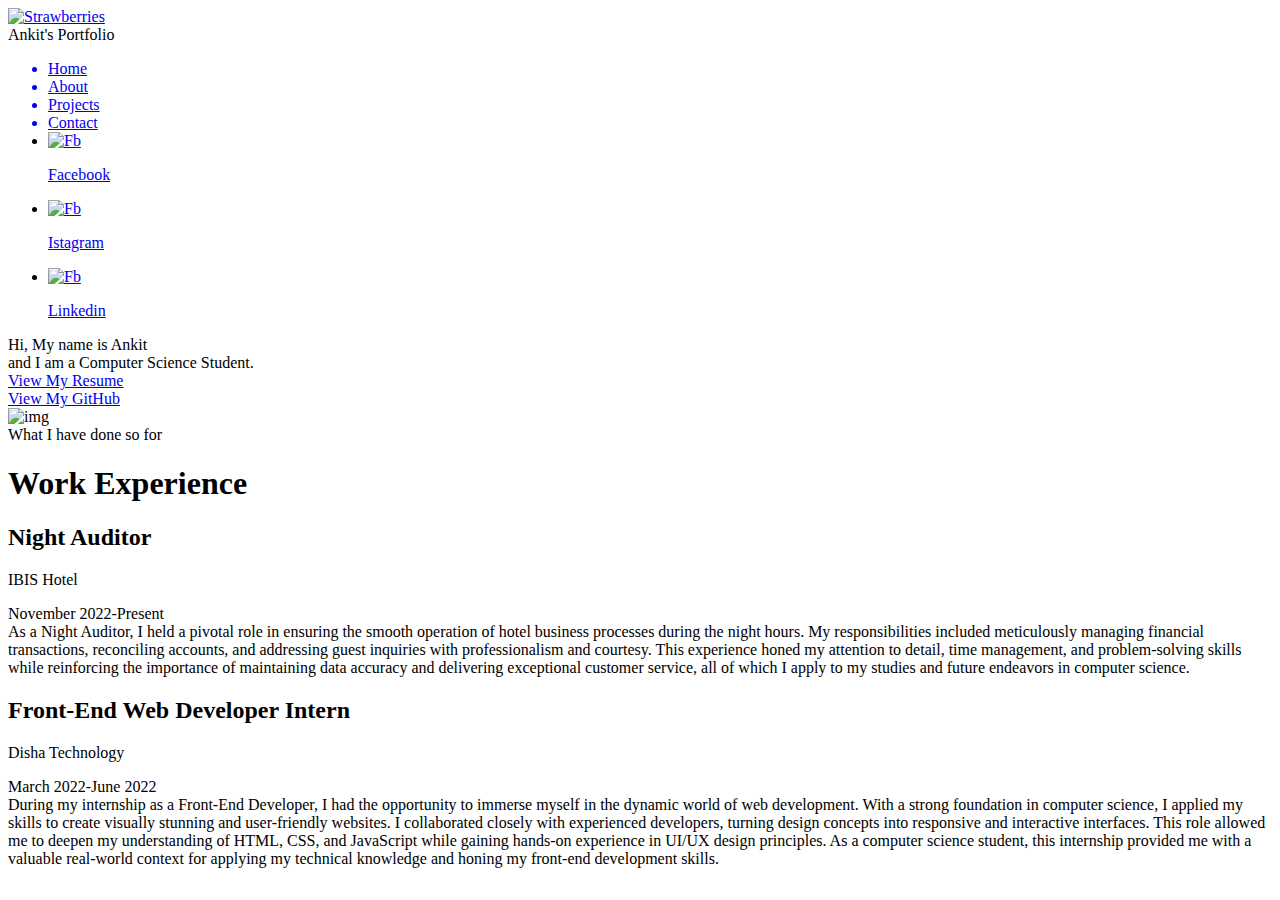
==== index.html @ 0982bad2 "added index.html" ====
<!DOCTYPE html>
<html lang="en">

<head>
    <meta charset="UTF-8">
    <meta name="viewport" content="width=device-width, initial-scale=1.0">
    <title>AnkitPortofolio</title>
    <link rel="preconnect" href="https://fonts.googleapis.com">
    <link rel="preconnect" href="https://fonts.gstatic.com" crossorigin>
    <link href="https://fonts.googleapis.com/css2?family=Poppins:wght@400;700&display=swap" rel="stylesheet">
    <link rel="stylesheet" href="index.css">
</head>

<body>
    <header>
        <nav>
            <a href="http://">
                <div id="logo">
                    <img src="AnkitatUni.jpg" alt="Strawberries">
                </div>
            </a>
            <div class="left">
                Ankit's Portfolio
            </div>
            <div class="right">
                <ul>
                    <a href="index.html">
                        <li>Home</li>
                    </a>
                    <a href="About.html">
                        <li>About</li>
                    </a>
                    <a href="projects.html">
                        <li>Projects</li>
                    </a>
                    <a href="contact.html">
                        <li>Contact</li>
                    </a>
                    <li class="Fb"><a href="https://www.facebook.com/ankit.blahara.1" target="_blank"><img
                                src="https://cdn-icons-png.flaticon.com/512/2335/2335286.png" alt="Fb" height="30px"
                                width="40px">
                            <p class="f">Facebook</p>
                        </a></li>
                    <li class="Insta"><a href="https://www.instagram.com/balharaankit27/" target="_blank"><img
                                src="https://upload.wikimedia.org/wikipedia/commons/9/95/Instagram_logo_2022.svg"
                                alt="Fb" height="30px" width="40px">
                            <p class="f">Istagram</p>
                        </a></li>
                        <li class="Insta"><a href="https://www.linkedin.com/in/ankit-balhara-8013b8228/" target="_blank"><img
                            src="linkden.png.png"
                            alt="Fb" height="30px" width="40px">
                        <p class="f">Linkedin</p>
                    </a></li>
                </ul>
            </div>
        </nav>
    </header>

    <main>
        <section class="firstsection">
            <div class="leftsection">
                Hi, My name is <span class="col">Ankit</span>
                <div>and I am a Computer Science Student.</div>
                <span id="element"></span>
                <div class="but">
                <a href="AnkitCV.pdf" target="_blank"><div class="resume">
                    View My Resume
                </div></a>

                <a href="https://github.com/" target="_blank"><div class="resume">
                    View My GitHub
                </div></a>
            </div>
            </div>
            <div class="rightsection">
                <img src="png.1.png" alt="img">
            </div>
        </section>
        
        <div class="bigger">
        <section class="secondsection">
            <span class="text-grey">
                What I have done so for
            </span>
            <h1>Work Experience</h1>
            <div class="Ibis">
                <h2>Night Auditor</h2>
                <p>IBIS Hotel</p>
                November 2022-Present
                <div class="hoteldis">As a Night Auditor, I held a pivotal role in ensuring the smooth operation of hotel business processes during the night hours. My responsibilities included meticulously managing financial transactions, reconciling accounts, and addressing guest inquiries with professionalism and courtesy. This experience honed my attention to detail, time management, and problem-solving skills while reinforcing the importance of maintaining data accuracy and delivering exceptional customer service, all of which I apply to my studies and future endeavors in computer science.</div>
            </div>

            <div class="Disha">
                <h2>Front-End Web Developer Intern</h2>
                <p>Disha Technology</p>
                March 2022-June 2022
                <div class="dishadis">During my internship as a Front-End Developer, I had the opportunity to immerse myself in the dynamic world of web development. With a strong foundation in computer science, I applied my skills to create visually stunning and user-friendly websites. I collaborated closely with experienced developers, turning design concepts into responsive and interactive interfaces. This role allowed me to deepen my understanding of HTML, CSS, and JavaScript while gaining hands-on experience in UI/UX design principles. As a computer science student, this internship provided me with a valuable real-world context for applying my technical knowledge and honing my front-end development skills.</div>
            </div>
        </section>
    </div>
    </main>
    <script src="https://unpkg.com/typed.js@2.0.16/dist/typed.umd.js"></script>
    <script>
        var typed = new Typed('#element', {
            strings: ['A Passinate Web Developer.', 'Excellent Coder.', 'And Most Importantly a Good Learner.'],
            typeSpeed: 50,
        });
    </script>
</body>

</html>
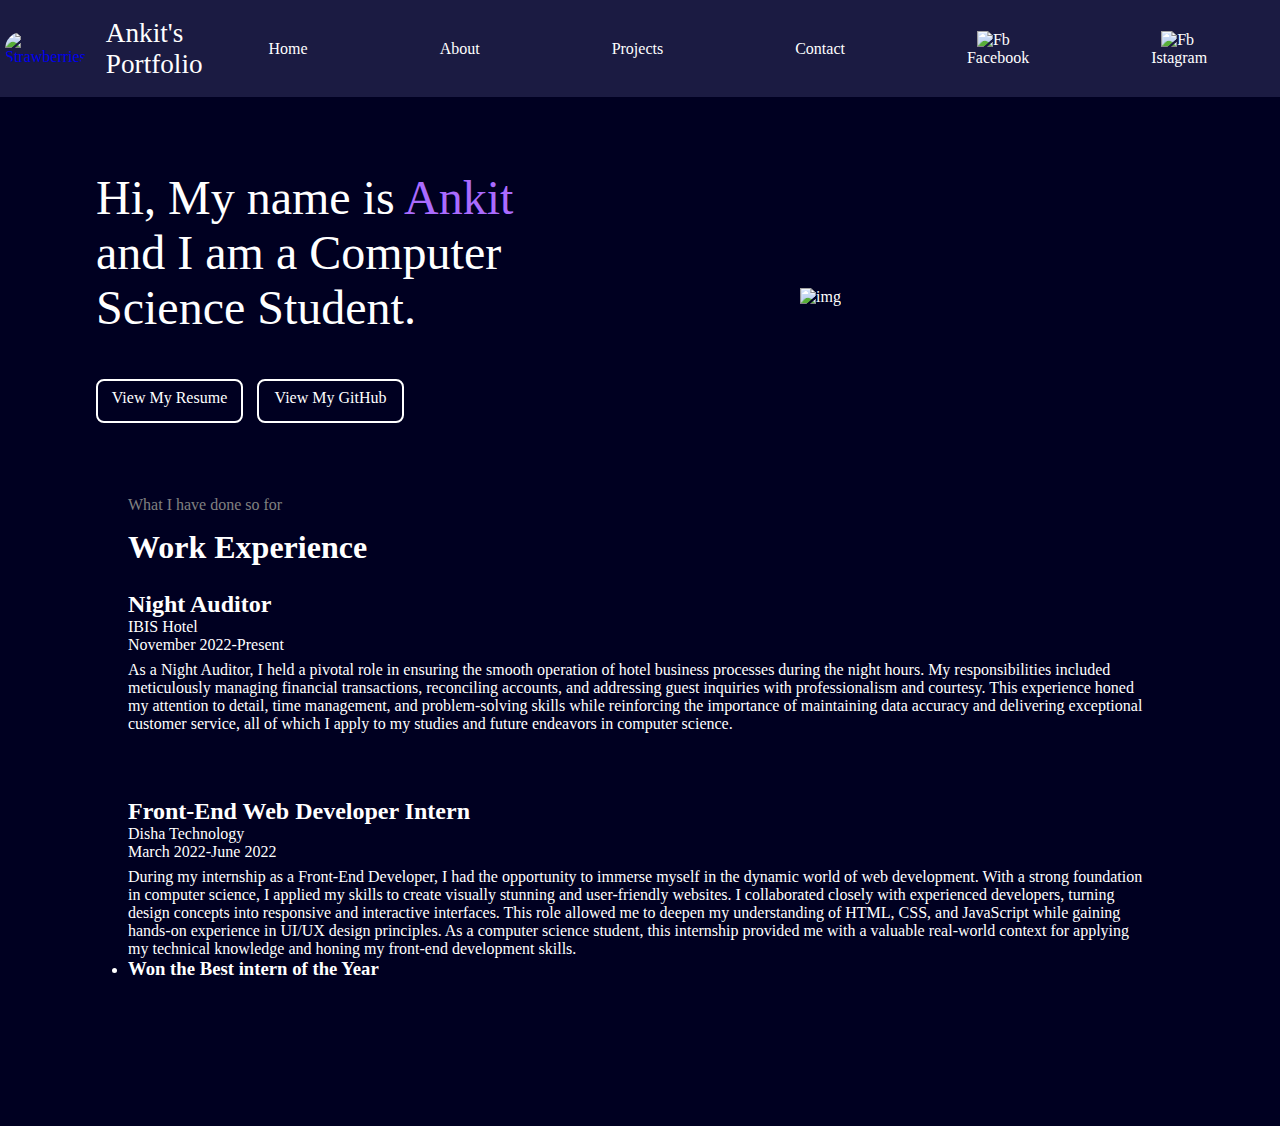
==== commit 4b003148: "Update index.html" ====
--- a/index.html
+++ b/index.html
@@ -95,6 +95,9 @@
                 <p>Disha Technology</p>
                 March 2022-June 2022
                 <div class="dishadis">During my internship as a Front-End Developer, I had the opportunity to immerse myself in the dynamic world of web development. With a strong foundation in computer science, I applied my skills to create visually stunning and user-friendly websites. I collaborated closely with experienced developers, turning design concepts into responsive and interactive interfaces. This role allowed me to deepen my understanding of HTML, CSS, and JavaScript while gaining hands-on experience in UI/UX design principles. As a computer science student, this internship provided me with a valuable real-world context for applying my technical knowledge and honing my front-end development skills.</div>
+                 <ul>
+                    <li><h3> Won the Best intern of the Year</h3></li>
+                </ul>
             </div>
         </section>
     </div>
@@ -108,4 +111,4 @@
     </script>
 </body>
 
-</html>+</html>
--- a/index.css
+++ b/index.css
@@ -0,0 +1,175 @@
+* {
+    margin: 0;
+    padding: 0;
+}
+
+body {
+    background-color: rgb(0, 0, 33);
+    color: white;
+}
+
+nav {
+    display: flex;
+    align-items: center;
+    justify-content: space-around;
+    height: 97px;
+    background-color: rgb(27, 27, 66);
+}
+
+nav ul {
+    display: flex;
+    justify-content: center;
+    align-items: center;
+}
+
+nav ul li {
+    list-style: none;
+    margin: 0px 33px 0px 33px;
+    padding: 0px 33px 0px 33px;
+}
+
+#logo {
+    margin: 10px 5px
+}
+
+#logo img {
+    height: 77px;
+    width: 77px;
+    border-radius: 200px;
+    transition: all;
+    transition-duration: 2s;
+}
+
+#logo img:hover {
+    height: 150px;
+    width: 157px;
+}
+
+.left {
+    font-size: 1.7rem;
+    margin-left: 15px;
+}
+
+.firstsection {
+    display: flex;
+    justify-content: space-around;
+    margin: 73px 0px;
+    align-items: center;
+}
+
+
+.leftsection {
+    font-size: 3rem;
+    width: 40%;
+}
+
+.rightsection {
+    width: 30%;
+}
+
+.rightsection img {
+    width: 77%;
+}
+
+.col {
+    color: rgb(170, 107, 255);
+}
+
+ul a {
+    color: white;
+    text-decoration: none;
+}
+
+ul a:hover {
+    color: rgb(211, 200, 200);
+    font-size: large;
+    font-weight: bold;
+}
+
+#element {
+    color: rgb(132, 98, 47);
+}
+
+nav li p {
+    margin: 0px 0px 0px -10px;
+}
+
+.secondsection{
+    max-width: 80vw;
+    margin: auto;
+    height: 66vh;
+    align-items: center;
+
+}
+
+
+.bigger::before{
+    content: " ";
+    position: absolute;
+    background-image: url(https://res.cloudinary.com/practicaldev/image/fetch/s--r4SW6gl_--/c_imagga_scale,f_auto,fl_progressive,h_900,q_auto,w_1600/https://dev-to-uploads.s3.amazonaws.com/uploads/articles/ac3ccu9m69dhbnbet1o6.jpg);
+    background-position:center;
+    background-repeat: no-repeat;
+    background-size: cover;
+    width: 100%;
+    height: 70%;
+    z-index: -1;
+    opacity: 0.5;
+}
+
+.text-grey{
+    color: grey;
+  
+}
+
+.secondsection h1{
+    font-size: 2rem;
+    margin-top: 15px;
+}
+
+  a .resume{
+    color:white;
+    font-size: 1rem;
+    margin-top: 44px;
+    width:143px;
+    height: 32px;
+    border: 2px solid white;
+    text-align: center;
+    padding-top: 8px;
+    border-radius: 8px;
+}
+
+a{
+    text-decoration: none;
+}
+
+a .resume:hover{
+    font-size: large;
+    font-weight: bold;
+    width:163px;
+    height: 40px;
+    padding-top: 15px;
+}
+
+.Ibis{
+    margin-top: 25px;
+}
+
+.Disha {
+    margin-top: 65px;
+}
+
+.hoteldis{
+    margin-top: 7px;
+}
+
+.dishadis{
+    margin-top: 7px;
+}
+
+.but{
+    display: flex;
+}
+
+.but a{
+    margin-right: 14px;
+}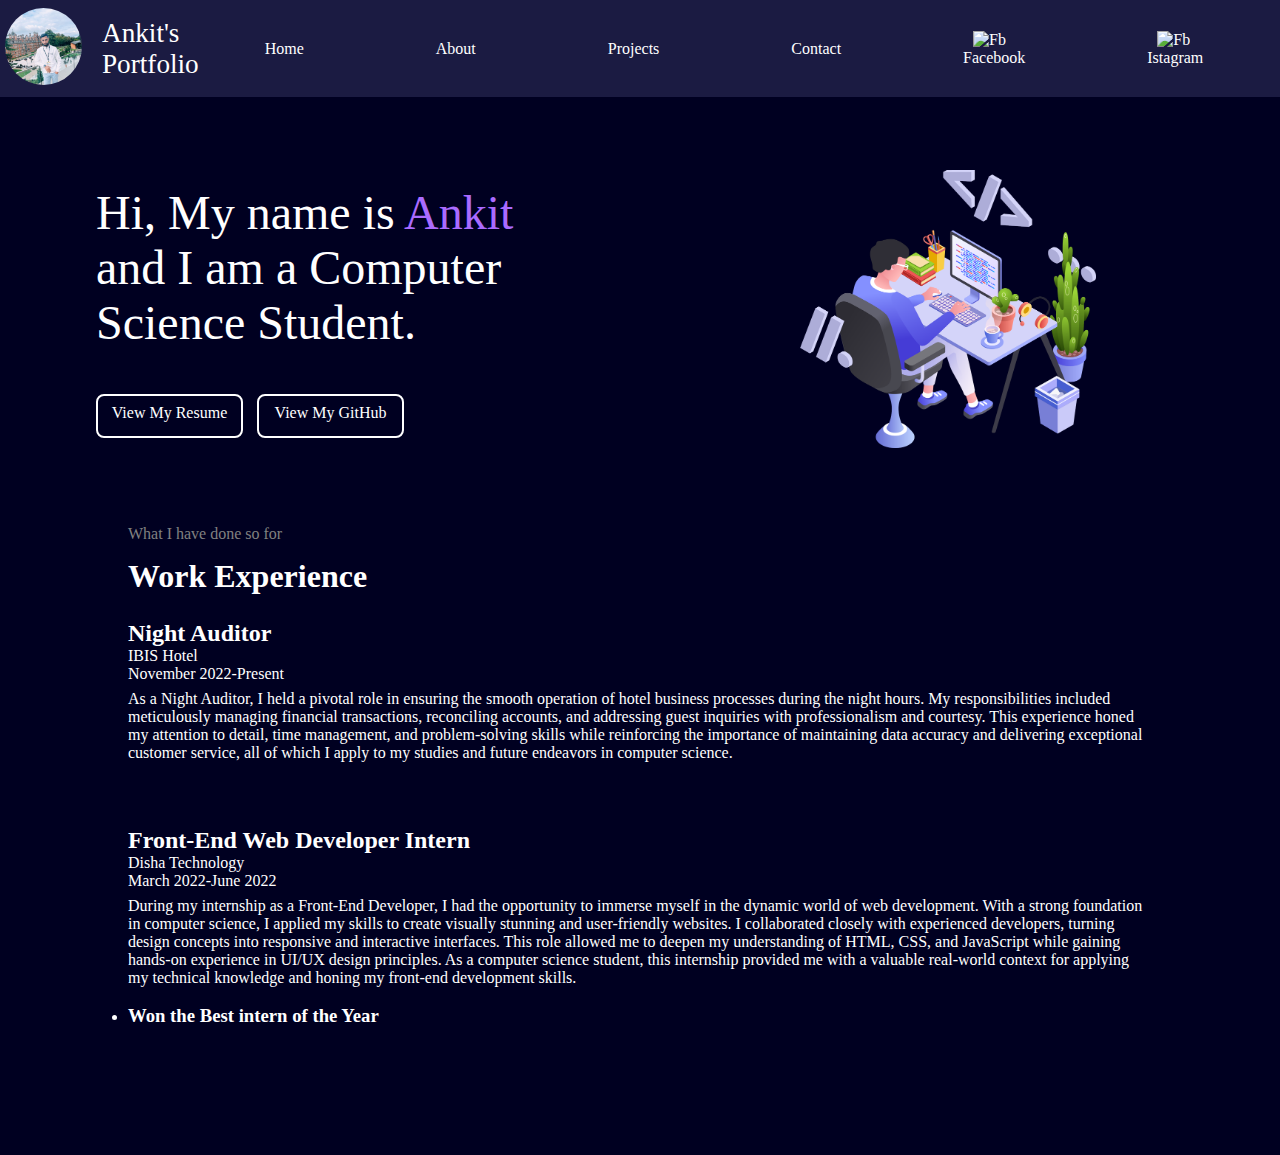
==== commit 10646140: "Update index.html" ====
--- a/index.html
+++ b/index.html
@@ -95,6 +95,7 @@
                 <p>Disha Technology</p>
                 March 2022-June 2022
                 <div class="dishadis">During my internship as a Front-End Developer, I had the opportunity to immerse myself in the dynamic world of web development. With a strong foundation in computer science, I applied my skills to create visually stunning and user-friendly websites. I collaborated closely with experienced developers, turning design concepts into responsive and interactive interfaces. This role allowed me to deepen my understanding of HTML, CSS, and JavaScript while gaining hands-on experience in UI/UX design principles. As a computer science student, this internship provided me with a valuable real-world context for applying my technical knowledge and honing my front-end development skills.</div>
+                <br>
                  <ul>
                     <li><h3> Won the Best intern of the Year</h3></li>
                 </ul>
